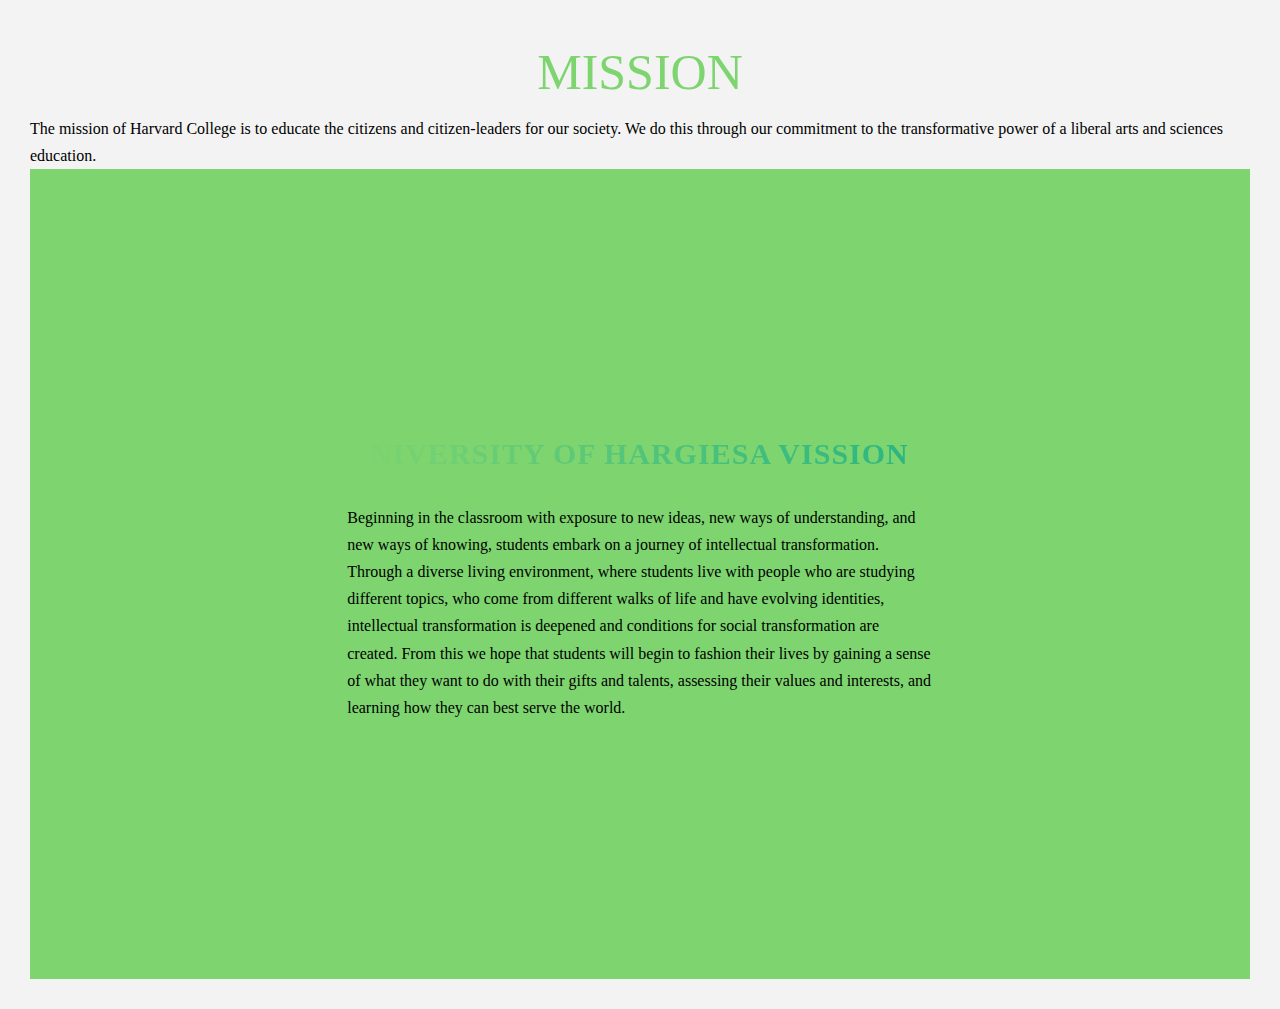
==== about-mission.html @ b24e1723 "#1 refactor" ====
<!DOCTYPE html>
<html lang="en">
  <head>
    <meta charset="UTF-8" />
    <meta http-equiv="X-UA-Compatible" content="IE=edge" />
    <meta name="viewport" content="width=device-width, initial-scale=1.0" />
    <link
      rel="shortcut icon"
      type="image/png"
      href="./images/University_of_Hargeisa.svg.png"
    />
    <link rel="stylesheet" href="./css/style.css" />
    <title>University Of Hargiesa</title>
  </head>
  <body>
    <h1 class="title">Mission</h1>
    <p class="paragraphy">
      The mission of Harvard College is to educate the citizens and
      citizen-leaders for our society. We do this through our commitment to the
      transformative power of a liberal arts and sciences education.
    </p>

    <div class="vission-con">
      <div class="vission-content">
        <div class="vission-text">
          <h2 class="header">University of Hargiesa Vission</h2>
          <p class="paragraphy">
            Beginning in the classroom with exposure to new ideas, new ways of
            understanding, and new ways of knowing, students embark on a journey
            of intellectual transformation. Through a diverse living
            environment, where students live with people who are studying
            different topics, who come from different walks of life and have
            evolving identities, intellectual transformation is deepened and
            conditions for social transformation are created. From this we hope
            that students will begin to fashion their lives by gaining a sense
            of what they want to do with their gifts and talents, assessing
            their values and interests, and learning how they can best serve the
            world.
          </p>
        </div>
      </div>
    </div>
  </body>
</html>
---- css/style.css ----
*,
*::after,
*::before {
  margin: 0px;
  padding: 0px;
  box-sizing: inherit;
}
:root {
  --light-green: #7ed56f;
  --dark-green: #28b485;
}
html {
  font-size: 62.5%;
}

body {
  box-sizing: border-box;
  padding: 3rem;
}

body {
  font-family: "Lato", sans serif;
  font-weight: 400;
  line-height: 1.7;
  background-color: #f3f3f3;
  font-size: 1.6rem;
  box-sizing: border-box;
}

/* typography  *************/
.title {
  color: var(--light-green);
  text-transform: uppercase;

  font-weight: 400;
  font-size: 5rem;
  text-align: center;
}

.header {
  font-size: 3rem;
  text-transform: uppercase;
  font-weight: 700;
  background-image: linear-gradient(
    to right,
    var(--light-green),
    var(--dark-green)
  );
  -webkit-background-clip: text;
  color: transparent;
  letter-spacing: 0.1rem;
  transition: all 0.2s;
  margin-bottom: 2.5rem;
}

/* Utitity **********/
.text-center {
  text-align: center !important;
}
.margin-top {
  margin-top: 2rem;
}
.margin-bottom {
  margin-bottom: 5rem;
}
/****************** Research */
/* Cummunity */
.community-service {
  height: 42rem;
  width: 100%;
  display: flex;
  justify-content: space-around;
}

.community-service-text {
  flex: 1;
  margin-right: 5rem;
}
.community-service-image {
  width: 30%;
  object-fit: fit;
}
.community-service-image img {
  width: 100%;
}

.cr-vm {
  width: 100%;
  margin-bottom: 8rem;
  display: flex;
  border-bottom: 1px solid #7777;
}

.cr-vm-overlay-1,
.cr-vm-overlay-2 {
  width: 50%;
  display: flex;
  justify-content: center;
  align-items: flex-end;
}

.cr-vm-overlay-1 {
  height: 50rem;
  background-image: linear-gradient(
      to bottom,
      transparent 0%,
      rgba(0, 0, 0, 0.4) 45%
    ),
    url("../images/vission.avif");
  background-position: center;
  background-size: cover;
}

.cr-vm-overlay-2 {
  background-image: linear-gradient(
      to bottom,
      transparent 0%,
      rgba(0, 0, 0, 0.4) 45%
    ),
    url("../images/mission.avif");
  background-repeat: no-repeat;
  background-position: center;
  background-size: cover;
}
.cr-vission,
.cr-mission {
  color: white;
  width: 70%;
  text-align: center;
  margin-bottom: 5rem;
}

.cr-vm-image {
  height: 25rem;
}
.cr-vm-image img {
  height: 100%;
  width: 100%;
  object-fit: fit;
}
.cr-principle-list {
  width: 110rem;
  margin: 0 auto;
  margin-top: 5rem;
  border-bottom: 1px solid #7777;
  border-radius: 0px;
  /* background-color: #f3f3f3; */
  padding: 6rem;
  box-shadow: 25px 25px 0px #5a5a5a, -25px -25px 0px #e0e0e0;
}

/* ABOUT *******/
.vission-con {
  width: 100%;
  height: 90vh;
  display: flex;
  align-items: center;
  justify-content: center;
  background: var(--light-green);
}
.vission-box {
  height: 45rem;

  width: 90%;
  margin-top: 3rem;
  background-image: linear-gradient(
      105deg,
      hsl(0, 0%, 100%) 0%,
      hsl(0, 0%, 100%) 60%,
      transparent 60%
    ),
    url("../images/vission.avif");

  border-radius: 30px;
}
.vission-content {
  width: 60%;
  height: 100%;
  display: flex;
  justify-content: center;
  align-items: center;
}
.vission-text {
  width: 80%;
}
.vission-header {
  display: flex;
  height: 40rem;
}
.vm-text {
  width: 50%;
  padding: 0 2rem;
}
.vm-text a {
  display: block;
  color: var(--dark-green);
}
.vm-img {
  width: 50%;
  background-image: linear-gradient(
      to top,
      rgba(0, 0, 0, 0.5),
      rgba(0, 0, 0, 0.5)
    ),
    url("../images/mission-header.jpg.crdownload");
  background-position: center;
}
/* Admission *********/
.scholar-con {
  display: flex;
}
.scholar {
  width: 70%;
}
.scholar-list {
  margin-top: 2rem;
  margin-left: 4rem;
  list-style-position: inside;
}
.scholar-image {
  width: 30%;
}
.scholar-image img {
  width: 100%;
}
.scholar-part {
  padding-bottom: 4rem;
  border-bottom: 1px solid gray;
}

.tuition {
  font-family: Arial, Helvetica, sans-serif;
  border-collapse: collapse;
  width: 100%;
}

.tuition td,
.tuition th {
  border: 1px solid #ddd;
  padding: 8px;
}

.tuition tr:nth-child(even) {
  background-color: #f2f2f2;
}

.tuition tr:hover {
  background-color: #ddd;
}

.tuition th {
  padding-top: 12px;
  padding-bottom: 12px;
  text-align: left;
  background-color: #04aa6d;
  color: white;
}

/* Component *** */
.btn:link,
.btn:visited {
  display: inline-block;
  padding: 0.8rem 3rem;
  color: white;
  background-color: var(--light-green);
  margin-top: 2rem;
  text-decoration: none;
  border-radius: 50px;
}

.composition {
  position: relative;
}

.composition__photo {
  width: 55%;
  box-shadow: 0 1.5rem 4rem rgba(0, 0, 0, 0.4);
  border-radius: 2px;
  position: absolute;
  z-index: 10;
  transition: all 0.2s;
  outline-offset: 2rem;
}

.composition__photo--p1 {
  left: 0;
  top: -2rem;
}

.composition__photo--p2 {
  right: 0;
  top: 2rem;
}

.composition__photo--p3 {
  left: 20%;
  top: 10rem;
}
.composition__photo:hover {
  outline: 1.5rem solid var(--light-green);
  transform: scale(1.05) translateY(-0.5rem);
  box-shadow: 0 2.5rem 4rem rgba(0, 0, 0, 0.5);
  z-index: 20;
}

/* composition:hover composition__photo:not(:hover) { */
.composition:hover .composition__photo:not(:hover) {
  transform: scale(0.95);
}
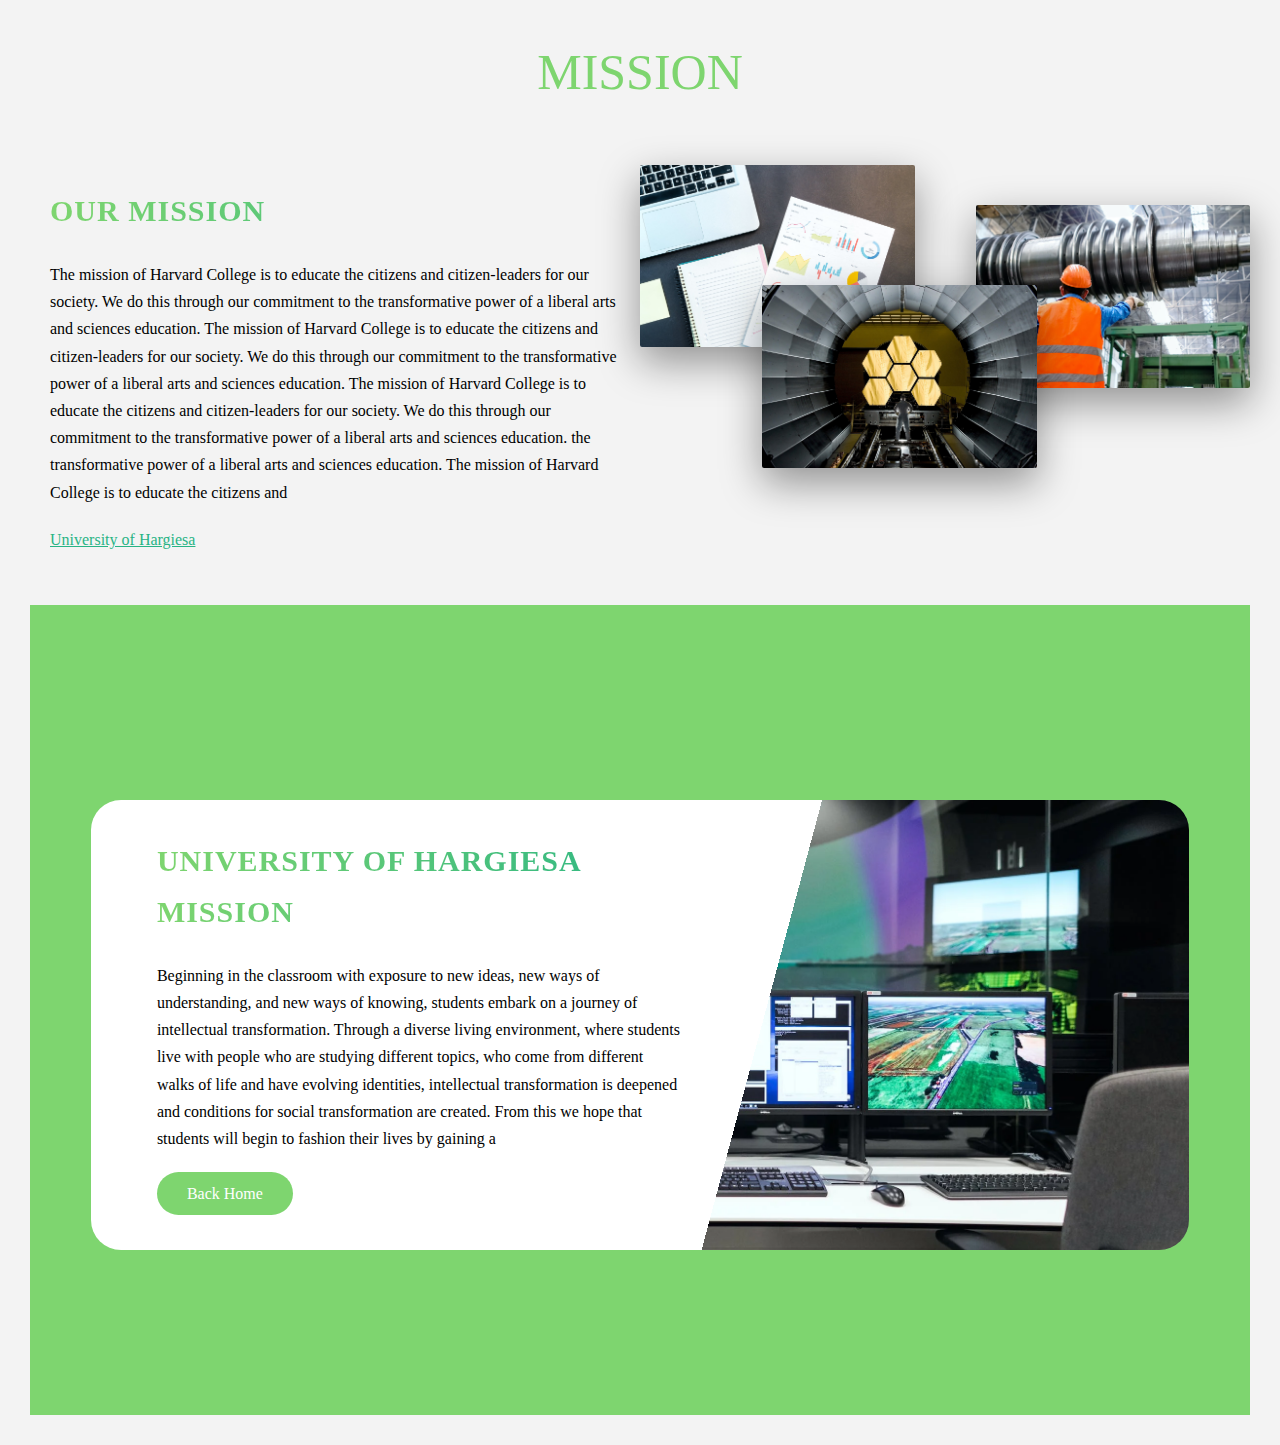
==== commit 02bc1059: "#2 refactor" ====
--- a/about-mission.html
+++ b/about-mission.html
@@ -13,32 +13,53 @@
     <title>University Of Hargiesa</title>
   </head>
   <body>
-    <h1 class="title">Mission</h1>
-    <p class="paragraphy">
-      The mission of Harvard College is to educate the citizens and
-      citizen-leaders for our society. We do this through our commitment to the
-      transformative power of a liberal arts and sciences education.
-    </p>
+    <h1 class="title margin-bottom-x2">mission</h1>
+    <div class="vission-header margin-top">
+      <div class="vm-text">
+        <h2 class="header">Our mission</h2>
+        <p class="paragraphy">
+          The mission of Harvard College is to educate the citizens and
+          citizen-leaders for our society. We do this through our commitment to
+          the transformative power of a liberal arts and sciences education. The
+          mission of Harvard College is to educate the citizens and
+          citizen-leaders for our society. We do this through our commitment to
+          the transformative power of a liberal arts and sciences education. The
+          mission of Harvard College is to educate the citizens and
+          citizen-leaders for our society. We do this through our commitment to
+          the transformative power of a liberal arts and sciences education. the
+          transformative power of a liberal arts and sciences education. The
+          mission of Harvard College is to educate the citizens and
+        </p>
 
-    <div class="vission-con">
-      <div class="vission-content">
-        <div class="vission-text">
-          <h2 class="header">University of Hargiesa Vission</h2>
-          <p class="paragraphy">
-            Beginning in the classroom with exposure to new ideas, new ways of
-            understanding, and new ways of knowing, students embark on a journey
-            of intellectual transformation. Through a diverse living
-            environment, where students live with people who are studying
-            different topics, who come from different walks of life and have
-            evolving identities, intellectual transformation is deepened and
-            conditions for social transformation are created. From this we hope
-            that students will begin to fashion their lives by gaining a sense
-            of what they want to do with their gifts and talents, assessing
-            their values and interests, and learning how they can best serve the
-            world.
-          </p>
+        <a href="#" class="margin-top">University of Hargiesa</a>
+      </div>
+
+      <div class="composition">
+        <img src="./images/data-mission.jpeg" alt="image"   class="composition__photo composition__photo--p1">
+        <img src="./images/eng-mission.webp" alt="image"   class="composition__photo composition__photo--p2">
+        <img src="./images/ast-mission.jpeg" alt="image"   class="composition__photo composition__photo--p3">
+      </div>
+    </div>
+    <section class="vission-con margin-top">
+      <div class="vission-box-2">
+        <div class="vission-content">
+          <div class="vission-text">
+            <h2 class="header">University of Hargiesa mission</h2>
+            <p class="paragraphy">
+              Beginning in the classroom with exposure to new ideas, new ways of
+              understanding, and new ways of knowing, students embark on a
+              journey of intellectual transformation. Through a diverse living
+              environment, where students live with people who are studying
+              different topics, who come from different walks of life and have
+              evolving identities, intellectual transformation is deepened and
+              conditions for social transformation are created. From this we
+              hope that students will begin to fashion their lives by gaining a
+            </p>
+
+            <a href="#" class="btn">Back Home</a>
+          </div>
         </div>
       </div>
-    </div>
+    </section>
   </body>
 </html>
--- a/css/style.css
+++ b/css/style.css
@@ -63,6 +63,9 @@
 .margin-bottom {
   margin-bottom: 5rem;
 }
+.margin-bottom-x2 {
+  margin-bottom: 7rem;
+}
 /****************** Research */
 /* Cummunity */
 .community-service {
@@ -158,7 +161,7 @@
   justify-content: center;
   background: var(--light-green);
 }
-.vission-box {
+.vission-box-1 {
   height: 45rem;
 
   width: 90%;
@@ -169,7 +172,26 @@
       hsl(0, 0%, 100%) 60%,
       transparent 60%
     ),
-    url("../images/vission.avif");
+    url("../images/backgroud-vission.jpg");
+  background-position: center;
+  background-size: cover;
+
+  border-radius: 30px;
+}
+.vission-box-2 {
+  height: 45rem;
+
+  width: 90%;
+  margin-top: 3rem;
+  background-image: linear-gradient(
+      105deg,
+      hsl(0, 0%, 100%) 0%,
+      hsl(0, 0%, 100%) 60%,
+      transparent 60%
+    ),
+    url("../images/bacl-mission.webp");
+  background-position: center;
+  background-size: cover;
 
   border-radius: 30px;
 }
@@ -269,17 +291,18 @@
 }
 
 .composition {
+  width: 50%;
   position: relative;
 }
 
 .composition__photo {
-  width: 55%;
+  width: 45%;
   box-shadow: 0 1.5rem 4rem rgba(0, 0, 0, 0.4);
   border-radius: 2px;
   position: absolute;
   z-index: 10;
   transition: all 0.2s;
-  outline-offset: 2rem;
+  outline-offset: 1rem;
 }
 
 .composition__photo--p1 {
@@ -297,7 +320,7 @@
   top: 10rem;
 }
 .composition__photo:hover {
-  outline: 1.5rem solid var(--light-green);
+  outline: 0.5rem solid var(--light-green);
   transform: scale(1.05) translateY(-0.5rem);
   box-shadow: 0 2.5rem 4rem rgba(0, 0, 0, 0.5);
   z-index: 20;
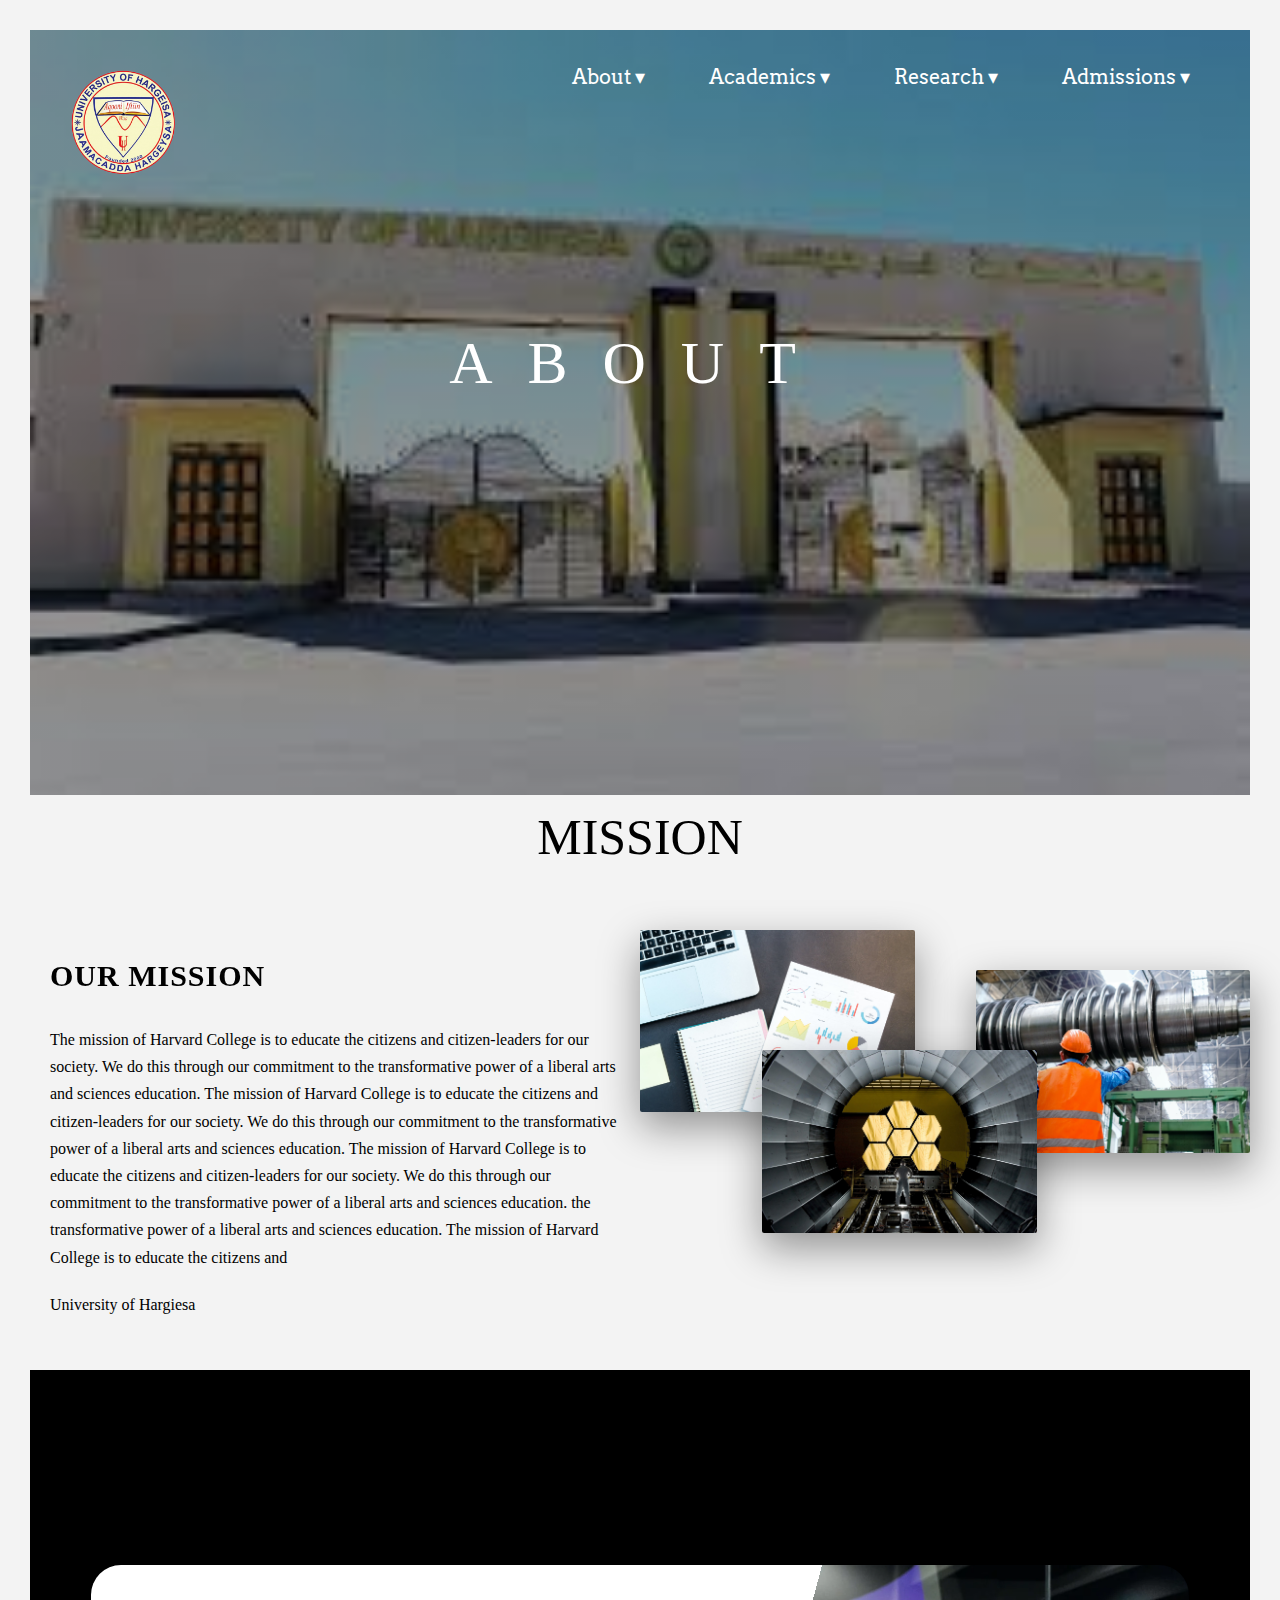
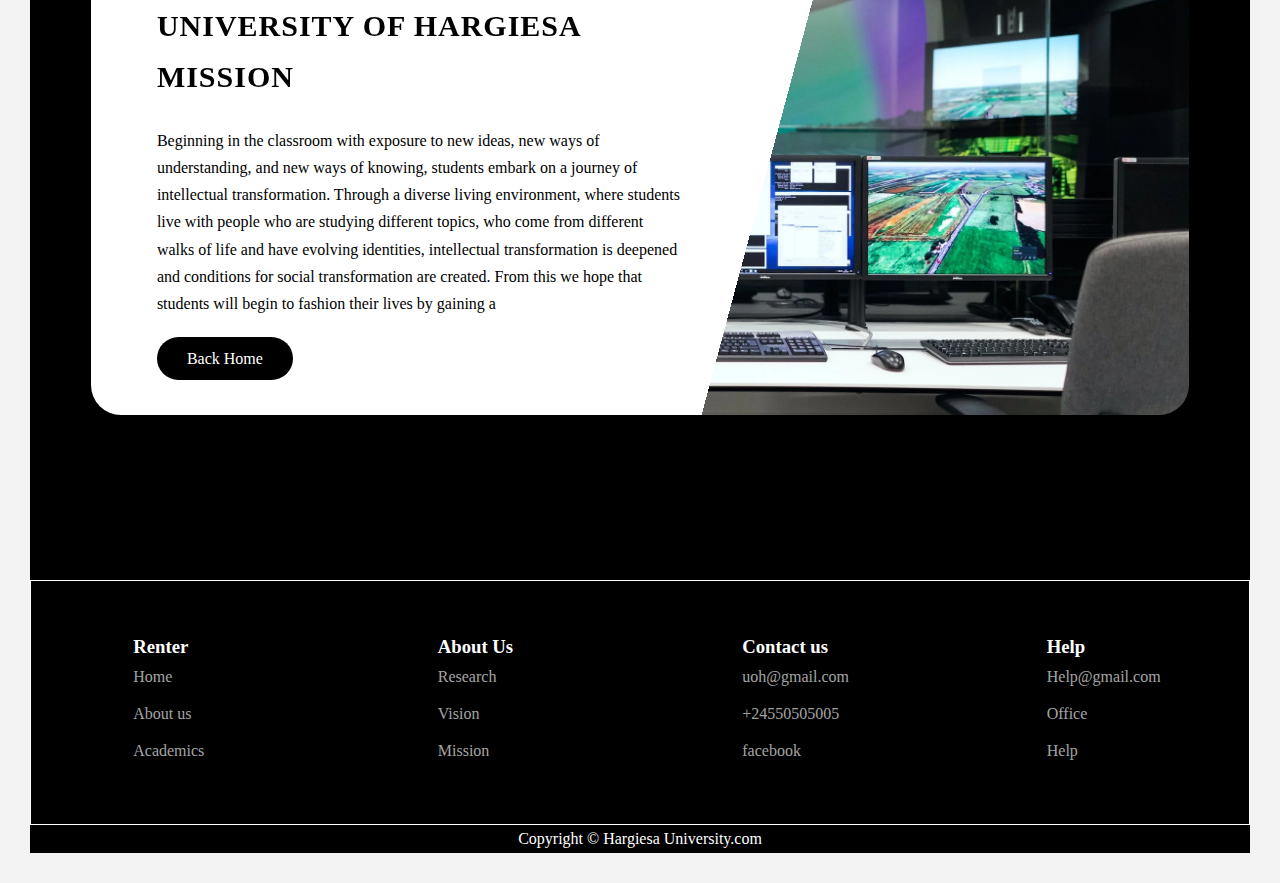
==== commit 2b2f71cc: "#3 refactor" ====
--- a/about-mission.html
+++ b/about-mission.html
@@ -13,6 +13,70 @@
     <title>University Of Hargiesa</title>
   </head>
   <body>
+    <header class="banner">
+      <link
+        href="https://fonts.googleapis.com/css?family=Arvo&display=swap"
+        rel="stylesheet"
+      />
+
+      <nav role="navigation" class="primary-navigation">
+        <ul>
+          <li>
+            <a href="./about-mission.html"
+              >About &dtrif;
+              <ul class="dropdown">
+                <li><a href="./about-vission.html">Vission</a></li>
+                <li><a href="./about-mission.html">Mission</a></li>
+                <li><a href="./about-senate.html">University Senate</a></li>
+              </ul>
+            </a>
+          </li>
+          <li>
+            <a href="./Academics-collages.html">Academics &dtrif;</a>
+            <ul class="dropdown">
+              <li><a href="./Academics-collages.html">Collages</a></li>
+              <li><a href="./academics-school.html">Schools</a></li>
+              <li><a href="./academics- Institutes.html">institutes</a></li>
+            </ul>
+          </li>
+          <li>
+            <a href="./research-committee.html">Research &dtrif;</a>
+            <ul class="dropdown">
+              <li>
+                <a href="./research-committee.html">Research Commmitee</a>
+              </li>
+              <li><a href="./research-funding.html">Research Funding</a></li>
+              <li>
+                <a href="./research-polacitions.html">Research Pulications</a>
+              </li>
+            </ul>
+          </li>
+          <li>
+            <a href="Tuition-add.html">Admissions &dtrif;</a>
+            <ul class="dropdown">
+              <li>
+                <a href="./Tuition-add.html">Registration Student Tuition</a>
+              </li>
+              <li>
+                <a href="./Scholarships-add.html"
+                  >Registration Scholar Student</a
+                >
+              </li>
+            </ul>
+          </li>
+        </ul>
+      </nav>
+      <div class="banner__logo-box">
+        <a href="./index.html">
+          <img src="./images/LOGO.png" alt="Logo" class="banner__logo"
+        /></a>
+      </div>
+      <div class="banner__text-box">
+        <h1 class="heading-primary">
+          <span class="heading-primary--main">About</span>
+        </h1>
+      </div>
+    </header>
     <h1 class="title margin-bottom-x2">mission</h1>
     <div class="vission-header margin-top">
       <div class="vm-text">
@@ -35,9 +99,21 @@
       </div>
 
       <div class="composition">
-        <img src="./images/data-mission.jpeg" alt="image"   class="composition__photo composition__photo--p1">
-        <img src="./images/eng-mission.webp" alt="image"   class="composition__photo composition__photo--p2">
-        <img src="./images/ast-mission.jpeg" alt="image"   class="composition__photo composition__photo--p3">
+        <img
+          src="./images/data-mission.jpeg"
+          alt="image"
+          class="composition__photo composition__photo--p1"
+        />
+        <img
+          src="./images/eng-mission.webp"
+          alt="image"
+          class="composition__photo composition__photo--p2"
+        />
+        <img
+          src="./images/ast-mission.jpeg"
+          alt="image"
+          class="composition__photo composition__photo--p3"
+        />
       </div>
     </div>
     <section class="vission-con margin-top">
@@ -61,5 +137,47 @@
         </div>
       </div>
     </section>
+
+    <footer class="border-top">
+      <div class="cards">
+        <div class="cards__item">
+          <div>
+            <h3>Renter</h3>
+            <a href="#">Home</a>
+            <a href="#">About us</a>
+            <a href="#">Academics</a>
+          </div>
+        </div>
+        <div class="cards__item">
+          <div>
+            <h3>About Us</h3>
+            <a href="#">Research</a>
+            <a href="#">Vision</a>
+            <a href="#">Mission</a>
+          </div>
+        </div>
+        <div class="cards__item">
+          <div>
+            <h3>Contact us</h3>
+            <a href="#">uoh@gmail.com</a>
+            <a href="#">+24550505005</a>
+            <a href="#">facebook</a>
+          </div>
+        </div>
+
+        <div class="cards__item">
+          <div>
+            <h3>Help</h3>
+            <a href="#">Help@gmail.com</a>
+            <a href="#">Office</a>
+            <a href="#">Help</a>
+          </div>
+        </div>
+      </div>
+
+      <p class="text-center border-top pt-2">
+        Copyright &copy; Hargiesa University.com
+      </p>
+    </footer>
   </body>
 </html>
--- a/css/style.css
+++ b/css/style.css
@@ -6,8 +6,10 @@
   box-sizing: inherit;
 }
 :root {
-  --light-green: #7ed56f;
-  --dark-green: #28b485;
+  /* --light-green: #7ed56f;
+  --dark-green: #28b485; */
+  --light-green: black;
+  --dark-green: black
 }
 html {
   font-size: 62.5%;
@@ -60,14 +62,19 @@
 .margin-top {
   margin-top: 2rem;
 }
+.margin-top-2 {
+  margin-top: 5rem;
+}
 .margin-bottom {
   margin-bottom: 5rem;
 }
 .margin-bottom-x2 {
   margin-bottom: 7rem;
 }
+.margin-bottom-x5 {
+  margin-bottom: 10rem m !important;
+}
 /****************** Research */
-/* Cummunity */
 .community-service {
   height: 42rem;
   width: 100%;
@@ -107,9 +114,10 @@
   background-image: linear-gradient(
       to bottom,
       transparent 0%,
-      rgba(0, 0, 0, 0.4) 45%
+      rgba(0, 0, 0, 0.7) 50%,
+      rgba(0, 0, 0, 0.9) 100%
     ),
-    url("../images/vission.avif");
+    url("../images/farm-vission.jpeg");
   background-position: center;
   background-size: cover;
 }
@@ -118,11 +126,13 @@
   background-image: linear-gradient(
       to bottom,
       transparent 0%,
-      rgba(0, 0, 0, 0.4) 45%
+      transparent 30%,
+      rgba(0, 0, 0, 0.7) 50%,
+      rgba(0, 0, 0, 0.9) 100%
     ),
-    url("../images/mission.avif");
+    url("../images/vission.avif");
   background-repeat: no-repeat;
-  background-position: center;
+  background-position: top;
   background-size: cover;
 }
 .cr-vission,
@@ -150,6 +160,42 @@
   /* background-color: #f3f3f3; */
   padding: 6rem;
   box-shadow: 25px 25px 0px #5a5a5a, -25px -25px 0px #e0e0e0;
+}
+
+.fund {
+  display: flex;
+}
+.fund-research {
+  width: 80%;
+  margin-right: 5rem;
+}
+.fund-resource {
+  padding: 4rem;
+  margin-right: 4rem;
+  border-radius: 50px;
+  background: #e0e0e0;
+  box-shadow: 19px 19px 0px #5a5a5a, -19px -19px 0px #ffffff;
+}
+
+.polacition {
+  border-bottom: 1px solid gray;
+}
+.polacition li {
+  list-style-type: circle;
+}
+.polacition-text {
+  padding: 4rem;
+  width: 90%;
+  /* background-color: wheat; */
+  background-image: linear-gradient(
+      rgba(255, 255, 255, 0.8),
+      rgba(255, 255, 255, 0.8)
+    ),
+    url("../images/backgroud-vission.jpg");
+  background-position: center;
+  background-size: cover;
+  /* border-radius: 50px;*/
+  box-shadow: 27px 27px 0px #5a5a5a;
 }
 
 /* ABOUT *******/
@@ -227,6 +273,19 @@
     url("../images/mission-header.jpg.crdownload");
   background-position: center;
 }
+.senate-con {
+  display: flex;
+  width: 95%;
+}
+.senate-con ol {
+  width: 95%;
+  list-style-position: inside;
+}
+.senate-color {
+  flex: 1;
+  margin-left: 3rem;
+  background-color: var(--light-green);
+}
 /* Admission *********/
 .scholar-con {
   display: flex;
@@ -241,10 +300,13 @@
 }
 .scholar-image {
   width: 30%;
-}
-.scholar-image img {
-  width: 100%;
-}
+  height: 38rem;
+  border-radius: 50%;
+  background-image: url("../images/LOGO.png");
+  background-position: center;
+  background-size: cover;
+}
+
 .scholar-part {
   padding-bottom: 4rem;
   border-bottom: 1px solid gray;
@@ -278,7 +340,216 @@
   color: white;
 }
 
+/* Home  */
+
+.discover {
+  margin: 0rem auto;
+  margin-top: 5rem;
+}
+.discover > h1 {
+  font-size: 4rem;
+}
+.compositions {
+  width: 95%;
+  display: flex;
+  margin: 1rem auto;
+  padding: 2rem;
+  height: 70rem;
+}
+
+.compositions__left {
+  background-image: linear-gradient(120deg, rgba(0, 0, 0, 1), transparent),
+    url("../images/ast-mission.jpeg");
+  width: 50%;
+  background-size: fill;
+  background-position: center;
+  height: 100%;
+  margin-right: 2rem;
+  border-radius: 2rem;
+}
+.compositions__right {
+  background-image: linear-gradient(120deg, rgba(0, 0, 0, 0.6), transparent),
+    url("../images/law.jpeg");
+  width: 50%;
+  background-size: cover;
+  height: 100%;
+  border-radius: 2rem;
+}
+
+.compositions__left--info {
+  width: 30rem;
+  margin-left: 4rem;
+  margin-top: 4rem;
+}
+
+.compositions__left--info > h1 {
+  text-transform: capitalize;
+  font-size: 3.5rem;
+  margin-bottom: 2rem;
+  color: white;
+}
+.compositions__left--info a,
+.compositions__left--info a:hover {
+  display: inline-block;
+  text-transform: capitalize;
+  text-decoration: none;
+  font-size: 2rem;
+  margin-bottom: 2rem;
+  text-transform: none;
+  padding: 0.7rem 3rem;
+  color: black;
+  border: none;
+  background-color: white;
+}
+
+.rent__now {
+  width: 95%;
+  margin: 4rem auto;
+  display: flex;
+  height: 40rem;
+}
+.rent__now__info {
+  width: 25rem;
+  height: auto;
+  margin-top: 3rem;
+}
+
+.rent__now__info > h1 {
+  font-size: 4rem;
+}
+.rent__now__info a,
+.rent__now__info a:hover {
+  display: inline-block;
+  text-decoration: none;
+  padding: 0.7rem 2rem;
+  font-size: 2rem;
+  background: black;
+  margin-top: 1rem;
+  color: white;
+}
+.rent__now__images {
+  flex: 1;
+  position: relative;
+  margin-left: 5rem;
+  margin-top: 2rem;
+}
+.images {
+  max-width: 35rem;
+  max-height: 25rem;
+  position: absolute;
+  border-radius: 3rem;
+}
+.image-1 {
+  top: 10%;
+  transform: rotate(-15deg);
+  z-index: 20;
+}
+.image-2 {
+  top: 15%;
+  left: 30%;
+  transform: rotate(-20deg);
+  z-index: 10;
+}
+.image-3 {
+  top: 8%;
+  right: -5rem;
+  transform: rotate(20deg);
+}
+
+.become__host {
+  height: 60rem;
+  background-image: linear-gradient(
+      -15deg,
+      rgba(0, 0, 0, 0),
+      rgba(0, 0, 0, 0.7)
+    ),
+    url("../images/backgroud-vission.jpg");
+  background-position: center;
+  background-size: cover;
+  background-position: bottom;
+  position: relative;
+}
+
+.become__host > div {
+  width: 30rem;
+  height: 100%;
+  position: absolute;
+  left: 7%;
+  display: flex;
+  flex-direction: column;
+  justify-content: space-around;
+  align-items: flex-start;
+}
+
+.become__host > div > h1 {
+  font-size: 6rem;
+  line-height: 1.2;
+  color: white;
+}
+.become__host > div > a {
+  display: inline-block;
+  text-decoration: none;
+  font-size: 2rem;
+  background-color: white;
+  text-transform: none;
+  padding: 0.8rem 2rem;
+  color: black;
+}
+
+/* Academics  *****/
+.collages,
+.institutes,
+.schools {
+  display: flex;
+  justify-content: center;
+  width: 100%;
+  flex-wrap: wrap;
+}
+.collage {
+  width: 30rem;
+  border: 1px solid gray;
+  transition: all 0.3s ease-in-out;
+  margin-bottom: 3rem;
+  margin-left: 1.3rem;
+  margin-right: 1.3rem;
+}
+.collage:hover {
+  transform: scale(1.03);
+}
+.collage img {
+  display: block;
+  width: 100%;
+  height: 20rem;
+  object-fit: cover;
+}
+.collage-info {
+  padding: 1.5rem 1.5rem 0rem 1.5rem;
+}
+
+.collage-info h2 {
+  text-transform: capitalize;
+}
+.collage-info p {
+  text-transform: capitalize;
+  opacity: 0.9;
+}
+.collage-content {
+  display: flex;
+  margin: 1rem auto;
+  justify-content: space-between;
+  align-items: center;
+}
+.collage-content p {
+  display: flex;
+}
+.collage-content img {
+  display: block;
+  margin-right: 1rem;
+  height: 3rem;
+  width: 3rem;
+}
 /* Component *** */
+
 .btn:link,
 .btn:visited {
   display: inline-block;
@@ -288,6 +559,7 @@
   margin-top: 2rem;
   text-decoration: none;
   border-radius: 50px;
+  border: none;
 }
 
 .composition {
@@ -330,3 +602,238 @@
 .composition:hover .composition__photo:not(:hover) {
   transform: scale(0.95);
 }
+/* banner  ****/
+.btn-text:active {
+  box-shadow: 0 0.5rem 1rem rgba(0, 0, 0, 0.15);
+  transform: translateY(0px);
+}
+
+.banner {
+  height: 85vh;
+  background-image: linear-gradient(
+      to right bottom,
+      rgba(0, 0, 0, 0.427),
+      rgba(0, 0, 0, 0.41)
+    ),
+    url("../images/header-of-the-pages.jfif");
+  background-size: cover;
+  background-position: top;
+  position: relative;
+}
+
+.banner__logo-box {
+  position: absolute;
+  top: 4rem;
+  left: 4rem;
+}
+.banner__logo {
+  height: 10.5rem;
+}
+.banner__text-box {
+  /* To center element and it be responsive */
+  position: absolute;
+  top: 40%;
+  left: 50%;
+  transform: translate(-50%, -15%);
+  text-align: center;
+}
+
+nav {
+  display: flex;
+  position: absolute;
+  top: 3rem;
+  right: 3rem;
+  z-index: 100;
+}
+
+nav primary-navigation {
+  margin: 0 auto;
+  display: block;
+
+  padding: 120px 0 0 0;
+  text-align: center;
+  font-size: 16px;
+}
+ul li {
+  list-style: none;
+  margin: 0 auto;
+  display: inline-block;
+  padding: 0 30px;
+  position: relative;
+  text-decoration: none;
+  text-align: center;
+  font-family: arvo;
+}
+
+li a {
+  color: white;
+  font-size: 2rem;
+}
+
+li a:hover {
+  color: #3ca0e7;
+}
+
+li:hover {
+  cursor: pointer;
+}
+
+ul li ul {
+  visibility: hidden;
+  opacity: 0;
+  position: absolute;
+  padding-left: 0;
+  left: 0;
+  display: none;
+  background: rgba(0, 0, 0, 0.642);
+}
+
+ul li:hover > ul,
+ul li ul:hover {
+  visibility: visible;
+  opacity: 1;
+  display: block;
+  min-width: 250px;
+  text-align: left;
+  padding-top: 20px;
+  box-shadow: 0px 3px 5px -1px #ccc;
+}
+
+ul li ul li {
+  clear: both;
+  width: 100%;
+  text-align: left;
+  margin-bottom: 20px;
+  border-style: none;
+}
+
+ul li ul li a:hover {
+  padding-left: 10px;
+  border-left: 2px solid #3ca0e7;
+  transition: all 0.3s ease;
+}
+
+a {
+  text-decoration: none;
+}
+a:hover {
+  color: #3ca0e7;
+}
+ul li ul li a {
+  transition: all 0.5s ease;
+}
+
+.dropdown:hover .dropdown-content {
+  display: block;
+}
+/* header */
+
+.heading-primary {
+  color: #fff;
+  text-transform: uppercase;
+  backface-visibility: hidden;
+  margin-bottom: 6rem;
+}
+.heading-primary--main {
+  display: block;
+  font-size: 6rem;
+  font-weight: 400;
+  letter-spacing: 3.5rem;
+  animation-name: moveInLeft;
+  animation-duration: 1s;
+  animation-timing-function: ease-out;
+}
+.heading-primary--sub {
+  display: block;
+  font-size: 1.6rem;
+  font-weight: 700;
+  letter-spacing: 0.5rem;
+  animation: moveInRight 1s ease-out;
+}
+
+.paragraph {
+  font-size: 1.6rem;
+}
+.paragraph:not(:last-child) {
+  margin-bottom: 3rem;
+}
+
+.u-center-text {
+  text-align: center !important;
+}
+
+.u-margin-bottom-big {
+  margin-bottom: 8rem !important;
+}
+
+.u-margin-bottom-medium {
+  margin-bottom: 4rem !important;
+}
+
+.u-margin-bottom-small {
+  margin-bottom: 1.5rem !important;
+}
+
+.u-margin-top-big {
+  margin-top: 8rem !important;
+}
+
+.u-margin-top-huge {
+  margin-top: 10rem !important;
+}
+
+.btns,
+.btns:link,
+.btns:visited {
+  text-transform: uppercase;
+  background-color: white;
+  text-decoration: none;
+  padding: 1rem 4rem;
+  display: inline-block;
+  border-radius: 10rem;
+  font-size: 1.6rem;
+  transition: all 0.2s;
+  position: relative;
+  border: none;
+  cursor: pointer;
+}
+.btn:hover {
+  transform: translateY(-0.3rem);
+  box-shadow: 0 1rem 2rem rgba(0, 0, 0, 0.2);
+}
+
+/* Footer css  */
+footer {
+  color: white;
+  background: black;
+}
+
+.cards {
+  display: flex;
+  flex-wrap: wrap;
+  justify-content: center;
+  border: 1px solid white;
+}
+
+.cards__item {
+  flex-basis: 20%;
+  margin: 5rem auto;
+  display: felx;
+}
+.cards__item > div {
+  display: flex;
+  flex-direction: column;
+  margin: 0 auto;
+  width: 10rem;
+}
+
+.cards__item > div > a {
+  color: rgba(255, 255, 255, 0.652) !important;
+  text-decoration: none;
+  margin-bottom: 1rem;
+  transition: all 0.3s;
+}
+.cards__item > div > a:hover {
+  color: rgb(255, 255, 255) !important;
+  transform: scale(1.05);
+}
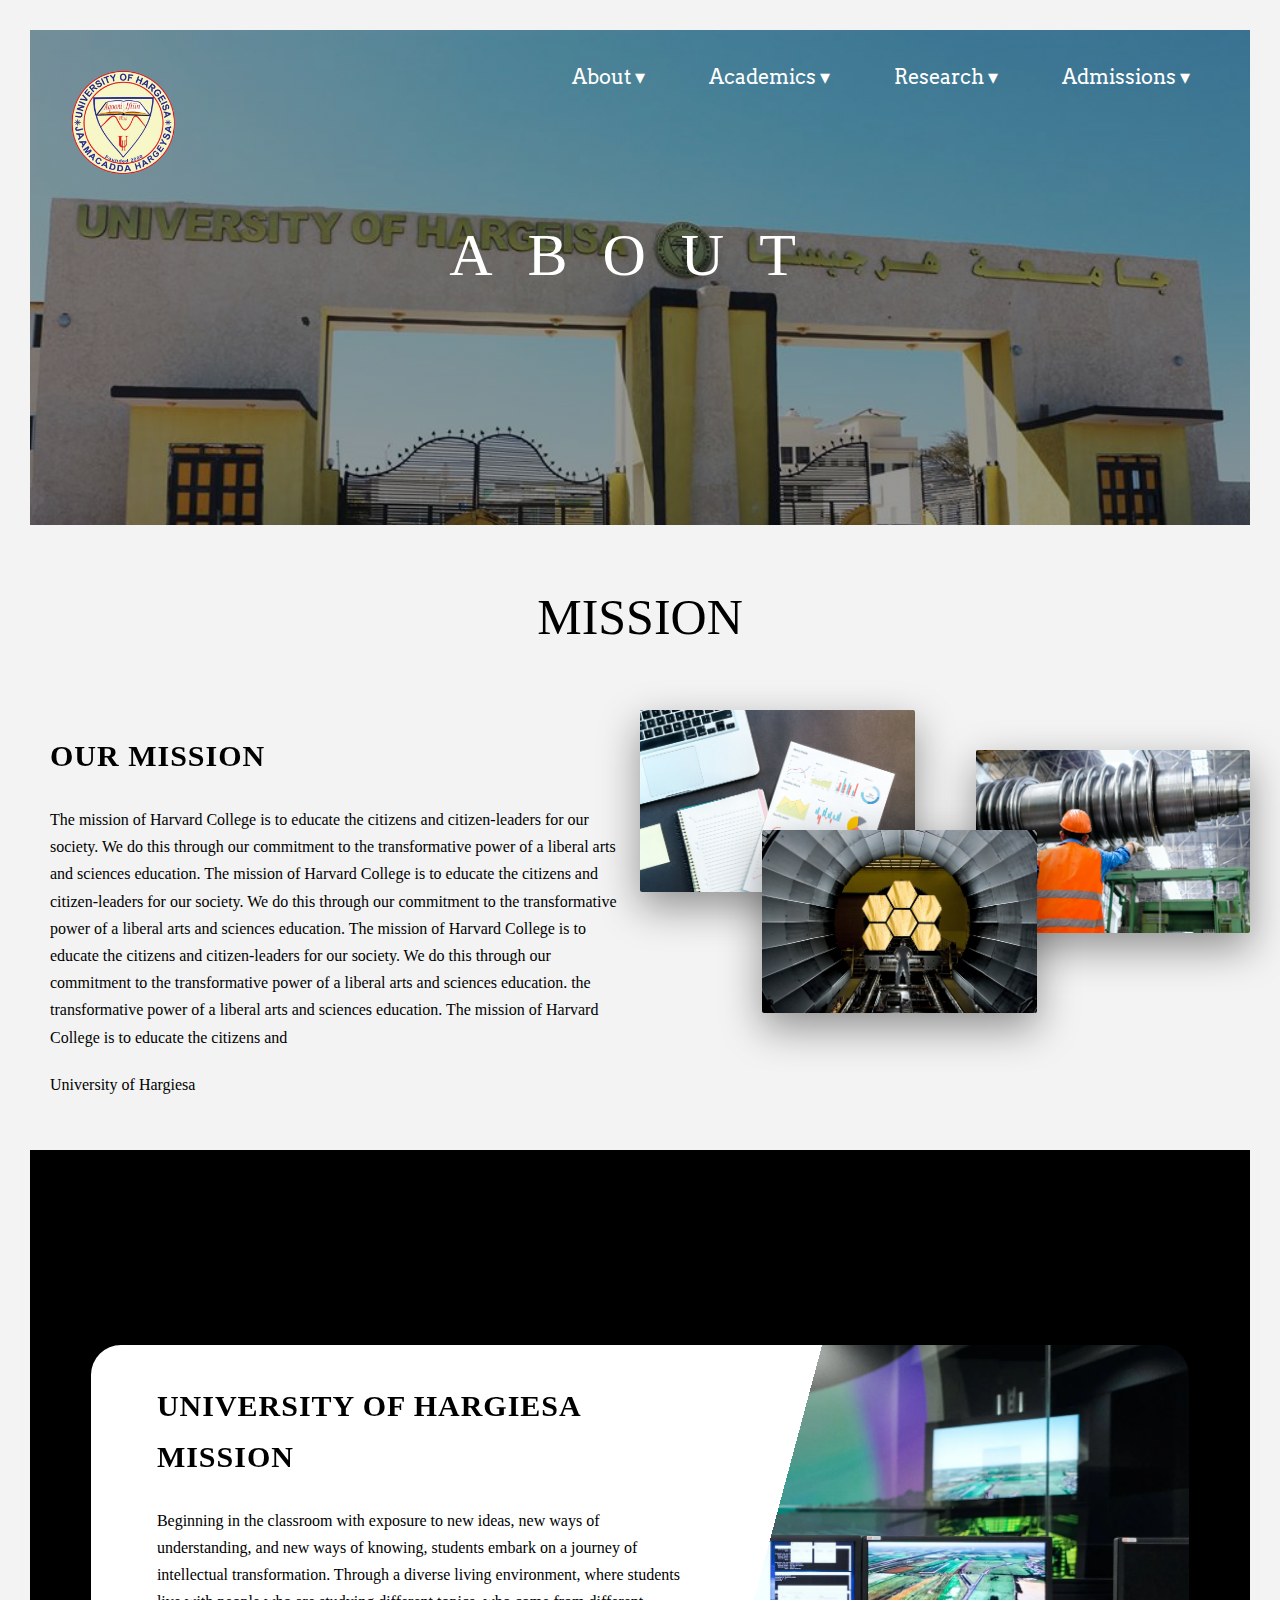
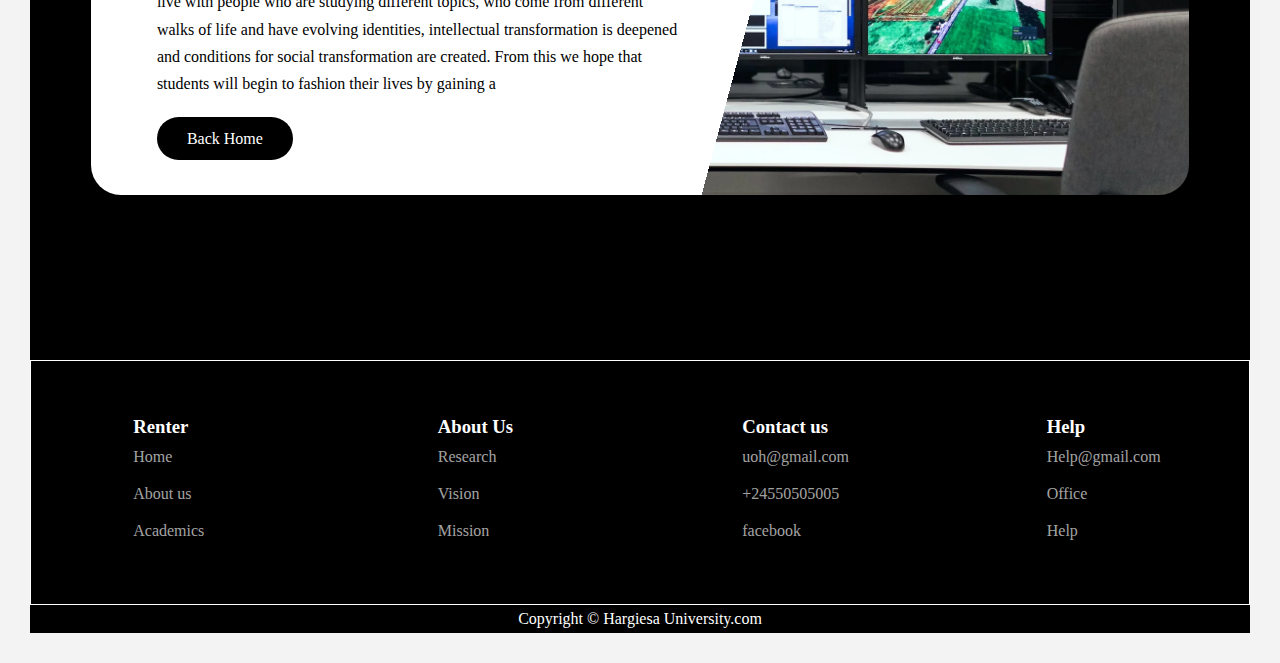
==== commit 4f85bcbf: "refactor" ====
--- a/about-mission.html
+++ b/about-mission.html
@@ -132,7 +132,7 @@
               hope that students will begin to fashion their lives by gaining a
             </p>
 
-            <a href="#" class="btn">Back Home</a>
+            <a href="./index.html" class="btn">Back Home</a>
           </div>
         </div>
       </div>
--- a/css/style.css
+++ b/css/style.css
@@ -9,7 +9,7 @@
   /* --light-green: #7ed56f;
   --dark-green: #28b485; */
   --light-green: black;
-  --dark-green: black
+  --dark-green: black;
 }
 html {
   font-size: 62.5%;
@@ -37,6 +37,7 @@
   font-weight: 400;
   font-size: 5rem;
   text-align: center;
+  margin-top: 5rem;
 }
 
 .header {
@@ -72,7 +73,7 @@
   margin-bottom: 7rem;
 }
 .margin-bottom-x5 {
-  margin-bottom: 10rem m !important;
+  margin-bottom: 10rem  !important;
 }
 /****************** Research */
 .community-service {
@@ -609,16 +610,19 @@
 }
 
 .banner {
-  height: 85vh;
+  height: 55vh;
   background-image: linear-gradient(
       to right bottom,
-      rgba(0, 0, 0, 0.427),
+      rgba(0, 0, 0, 0.4),
       rgba(0, 0, 0, 0.41)
     ),
-    url("../images/header-of-the-pages.jfif");
+    url("../images/banner.jpg");
   background-size: cover;
   background-position: top;
   position: relative;
+}
+.banner-header {
+  height: 85vh !important;
 }
 
 .banner__logo-box {
